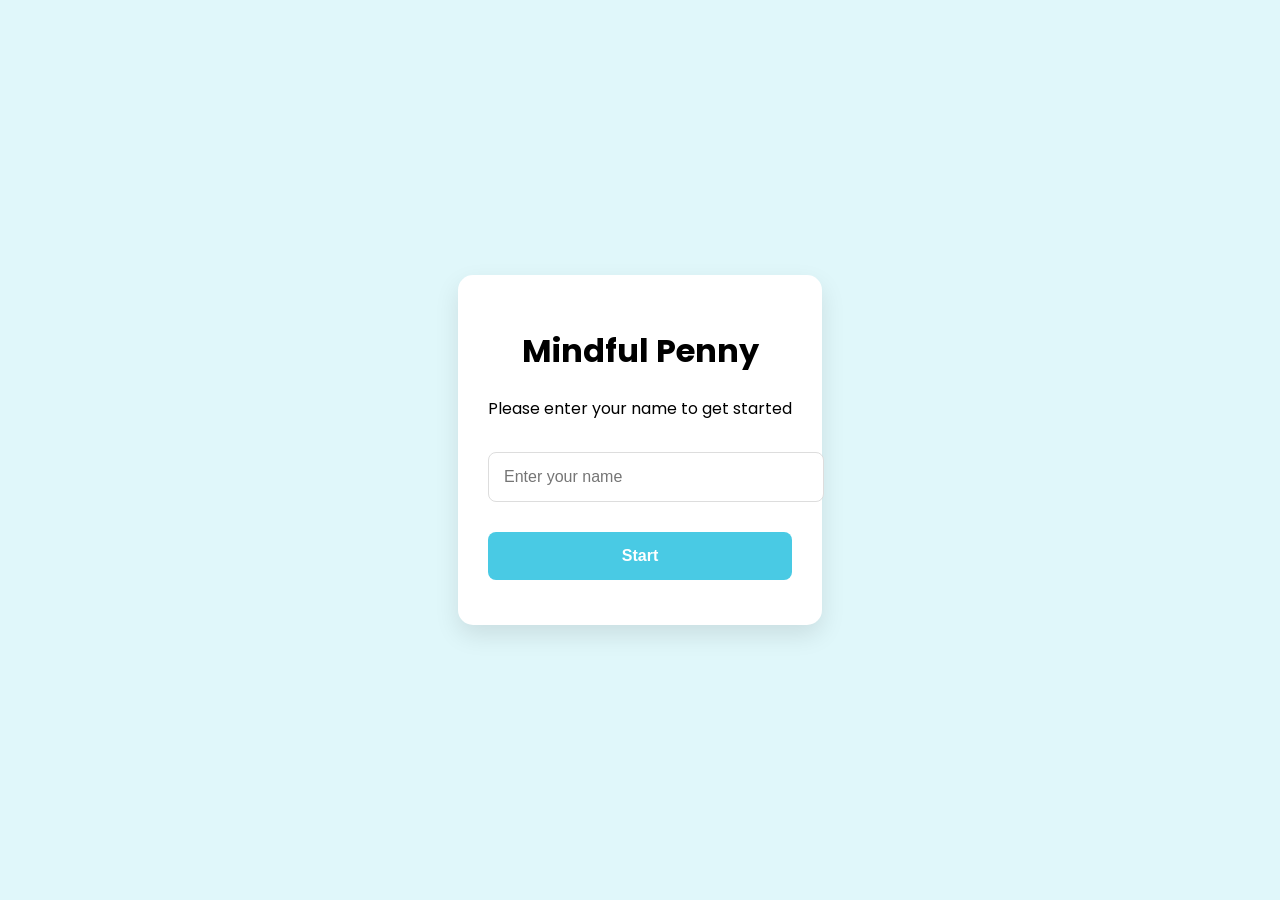
==== index.html @ dd99106b "Initial Commit" ====
<!DOCTYPE html>
<html lang="en">
<head>
    <meta charset="UTF-8">
    <meta name="viewport" content="width=device-width, initial-scale=1.0">
    <title>Mindful Penny</title>
    <!-- Adding a Google Font -->
    <link href="https://fonts.googleapis.com/css2?family=Poppins:wght@400;600&display=swap" rel="stylesheet">
    <style>
        /* Base styling */
        body {
            font-family: 'Poppins', Arial, sans-serif;
            margin: 0;
            padding: 0;
            background-color: #e0f7fa;
            display: flex;
            justify-content: center;
            align-items: center;
            height: 100vh;
        }

        /* Centered container */
        .container {
            max-width: 400px;
            background-color: #ffffff;
            padding: 30px;
            border-radius: 15px;
            box-shadow: 0 10px 25px rgba(0, 0, 0, 0.1);
            text-align: center;
            transition: transform 0.3s ease;
        }

        /* Styling for container hover effect */
        .container:hover {
            transform: translateY(-5px);
        }

        /* Text input and button styling */
        input, button {
            padding: 15px;
            margin: 15px 0;
            width: 100%;
            font-size: 16px;
            border-radius: 8px;
            border: 1px solid #ddd;
        }

        /* Button specific styling */
        button {
            background-color: #49cae4;
            color: white;
            border: none;
            cursor: pointer;
            font-weight: 600;
            transition: background-color 0.3s ease, transform 0.2s ease;
        }

        /* Button hover effect */
        button:hover {
            background-color: #49cae4;
            transform: scale(1.05);
        }

        /* Greeting and tips section */
        #greeting-section {
            display: none;
        }

        .tip {
            font-style: italic;
            color: #00796b;
            margin-top: 20px;
        }

        .proverb {
            font-style: italic;
            color: #004d40;
            margin-top: 10px;
            font-size: 14px;
        }

        /* Smooth fade-in effect */
        .fade-in {
            animation: fadeIn 1s forwards;
        }

        @keyframes fadeIn {
            from { opacity: 0; }
            to { opacity: 1; }
        }
    </style>
</head>
<body>
    <div class="container" id="user-form">
        <h1>Mindful Penny</h1>
        <p>Please enter your name to get started</p>
        <input type="text" id="userName" placeholder="Enter your name" required>
        <button onclick="submitName()">Start</button>
    </div>

    <div class="container fade-in" id="greeting-section">
        <h2 id="greeting-message"></h2>
        <p class="tip" id="financial-tip"></p>
        <p class="proverb">“Beware of little expenses; a small leak will sink a great ship.” — Benjamin Franklin</p>
    </div>

    <script src="js/script.js"></script>
</body>
</html>
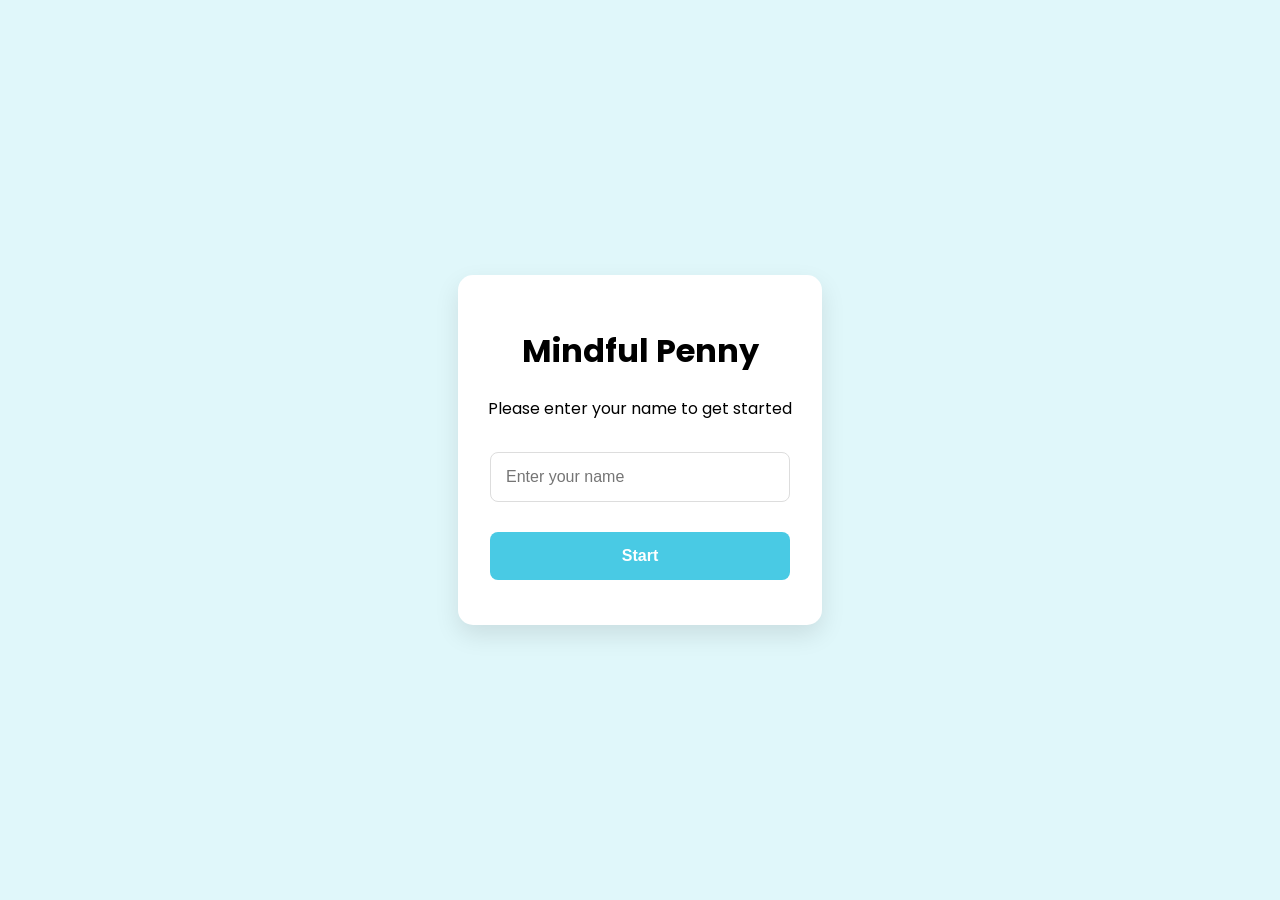
==== commit 84c7ceea: "Adding few changes" ====
--- a/index.html
+++ b/index.html
@@ -42,7 +42,11 @@
             width: 100%;
             font-size: 16px;
             border-radius: 8px;
+            max-width: 300px;
+            font-size: 16px;
+            border-radius: 8px;
             border: 1px solid #ddd;
+            box-sizing: border-box;
         }
 
         /* Button specific styling */
